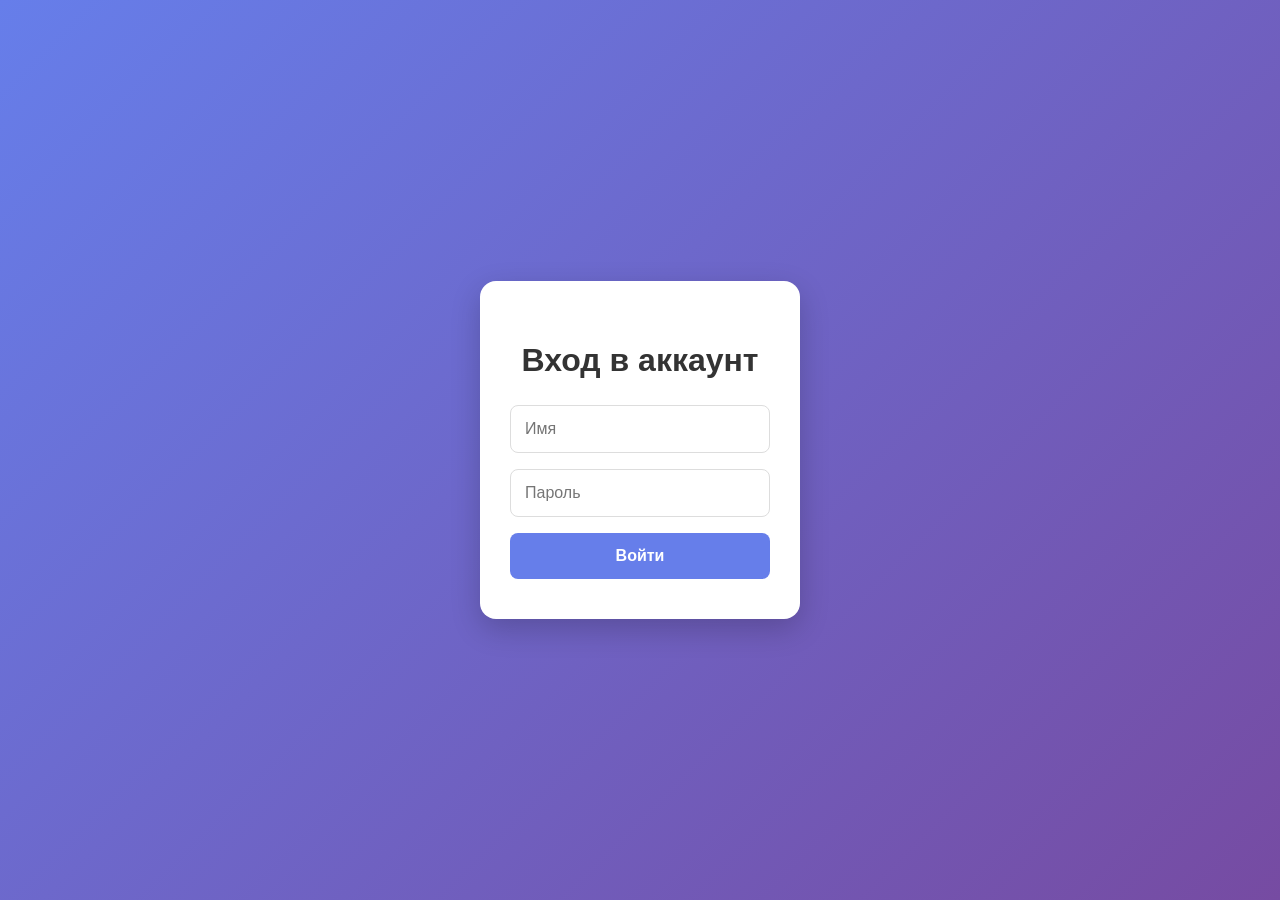
==== Frontend/html/index.html @ a27dedf4 "ReadingService: GetLatestByPremises, JsonIgnore на Password, эндпоинт GET /Readings/latest" ====
<!DOCTYPE html>
<html lang="en">
<head>
    <meta charset="UTF-8">
    <meta name="viewport" content="width=device-width, initial-scale=1.0">
    <title>Показания</title>
    <link rel="stylesheet" href="../css/style.css">
</head>
<body>

    <form id="loginForm">
        <h1>Вход в аккаунт</h1>
        <input type="text" id="name" placeholder="Имя" required>
        <input type="password" id="password" placeholder="Пароль" required>
        <button type="submit">Войти</button>
    </form>
    <script src="../js/script.js"></script>
</body>
</html>
---- Frontend/css/style.css ----
* {
    box-sizing: border-box;
}

.hidden {
    display: none;
}

input.error {
    border-color: #e74c3c;
}

body {
    font-family: -apple-system, Arial, sans-serif;
    display: flex;
    justify-content: center;
    align-items: center;
    height: 100vh;
    margin: 0;
    background: linear-gradient(135deg, #667eea 0%, #764ba2 100%);
}

form {
    background: white;
    padding: 40px 30px;
    border-radius: 16px;
    box-shadow: 0 10px 30px rgba(0,0,0,0.2);
    display: flex;
    flex-direction: column;
    gap: 16px;
    width: 100%;
    max-width: 320px;
}

h1 {
    text-align: center;
    color: #333;
    margin-bottom: 10px;
}

input {
    padding: 14px;
    font-size: 16px;
    border-radius: 8px;
    border: 1px solid #ddd;
    outline: none;
}

input:focus {
    border-color: #667eea;
}

button {
    padding: 14px;
    font-size: 16px;
    font-weight: 600;
    border-radius: 8px;
    border: none;
    background: #667eea;
    color: white;
    cursor: pointer;
}

button:active {
    background: #5568d3;
}
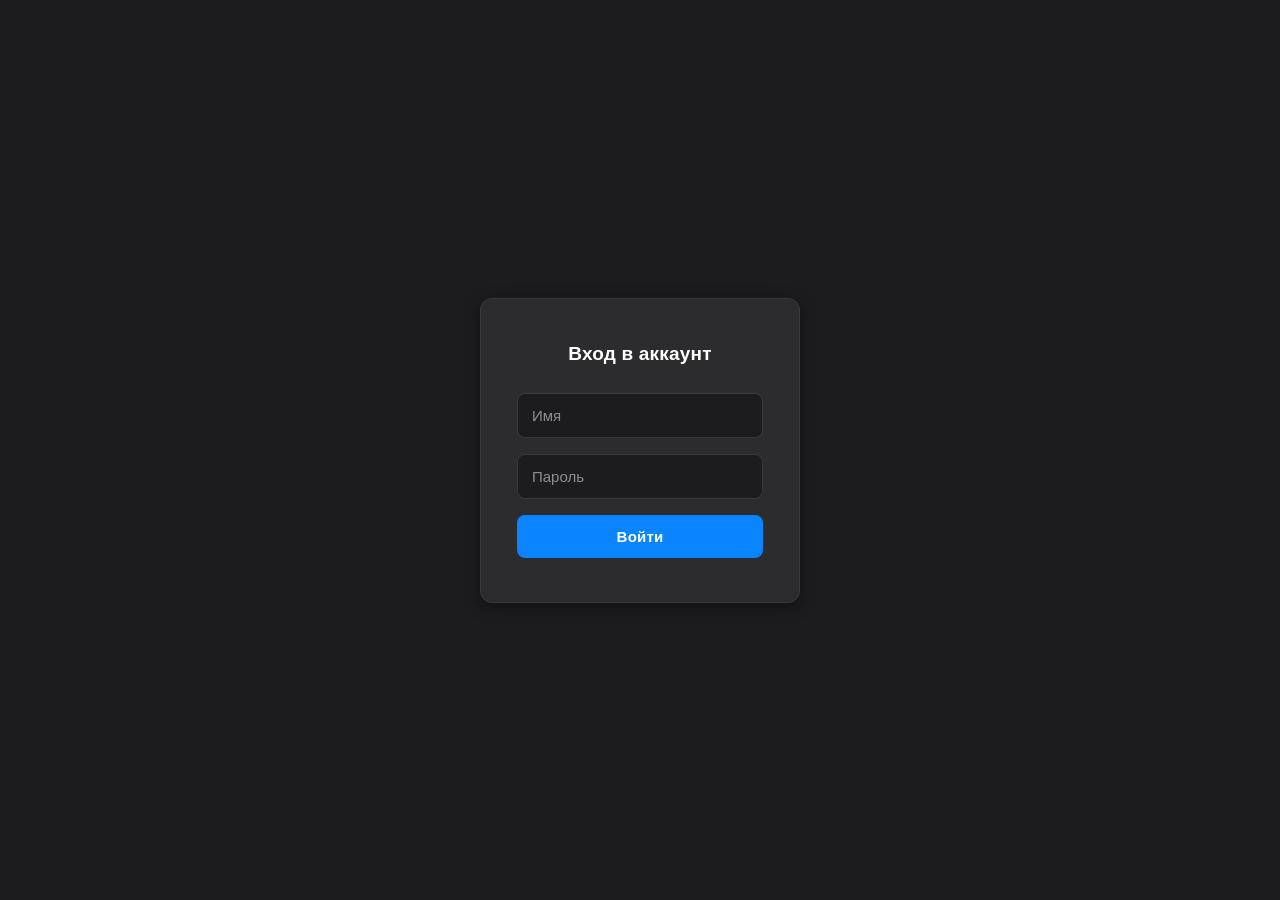
==== commit 7418d90e: "Frontend: тёмный дизайн трёх страниц, кастомная загрузка фото с превью Единая тёмная палитра (login/" ====
--- a/Frontend/html/index.html
+++ b/Frontend/html/index.html
@@ -8,7 +8,7 @@
 </head>
 <body>
 
-    <form id="loginForm">
+    <form id="loginForm" novalidate>
         <h1>Вход в аккаунт</h1>
         <input type="text" id="name" placeholder="Имя" required>
         <input type="password" id="password" placeholder="Пароль" required>
--- a/Frontend/css/style.css
+++ b/Frontend/css/style.css
@@ -6,25 +6,22 @@
     display: none;
 }
 
-input.error {
-    border-color: #e74c3c;
-}
-
 body {
-    font-family: -apple-system, Arial, sans-serif;
+    font-family: -apple-system, BlinkMacSystemFont, "Segoe UI", Arial, sans-serif;
     display: flex;
     justify-content: center;
     align-items: center;
     height: 100vh;
     margin: 0;
-    background: linear-gradient(135deg, #667eea 0%, #764ba2 100%);
+    background: #1c1c1e;
 }
 
 form {
-    background: white;
-    padding: 40px 30px;
-    border-radius: 16px;
-    box-shadow: 0 10px 30px rgba(0,0,0,0.2);
+    background: #2c2c2e;
+    padding: 44px 36px;
+    border-radius: 12px;
+    border: 1px solid #3a3a3c;
+    box-shadow: 0 4px 16px rgba(0, 0, 0, 0.4);
     display: flex;
     flex-direction: column;
     gap: 16px;
@@ -34,33 +31,55 @@
 
 h1 {
     text-align: center;
-    color: #333;
-    margin-bottom: 10px;
+    font-size: 19px;
+    font-weight: 600;
+    letter-spacing: 0.2px;
+    color: #ffffff;
+    margin: 0 0 12px;
 }
 
 input {
-    padding: 14px;
-    font-size: 16px;
+    padding: 13px 14px;
+    font-size: 15px;
+    font-family: inherit;
     border-radius: 8px;
-    border: 1px solid #ddd;
+    border: 1px solid #3a3a3c;
     outline: none;
+    background: #1c1c1e;
+    color: #ffffff;
+    transition: border-color 0.15s ease;
+}
+
+input::placeholder {
+    color: #8e8e93;
 }
 
 input:focus {
-    border-color: #667eea;
+    border-color: #0a84ff;
+}
+
+input.error {
+    border-color: #ff453a;
+    background: #2e1c1c;
 }
 
 button {
-    padding: 14px;
-    font-size: 16px;
+    padding: 13px;
+    font-size: 15px;
     font-weight: 600;
+    letter-spacing: 0.2px;
     border-radius: 8px;
     border: none;
-    background: #667eea;
+    background: #0a84ff;
     color: white;
     cursor: pointer;
+    transition: background 0.15s ease;
+}
+
+button:hover {
+    background: #0071e3;
 }
 
 button:active {
-    background: #5568d3;
-}+    background: #005bb8;
+}
